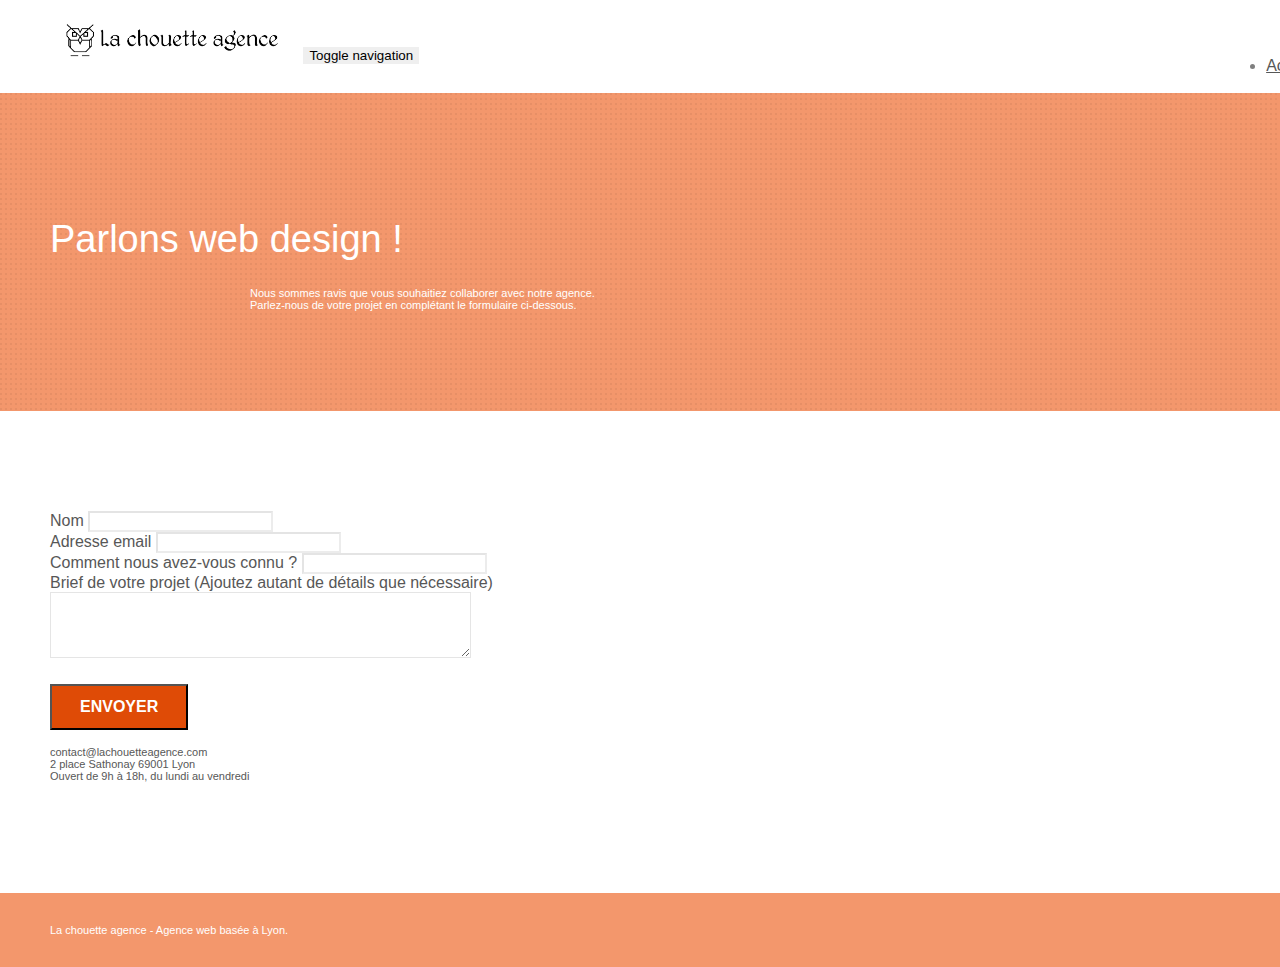
==== page2.html @ e0c1db42 "Page 2 - suppression du lien non crawlable" ====
<!doctype html>
<html lang="fr">
<head>
    <meta charset="utf-8">
    <meta name="keywords" content="">
    <meta name="description" content="">
    <meta name="viewport" content="width=device-width, initial-scale=1.0, viewport-fit=cover">
    <link rel="shortcut icon" type="image/png" href="favicon.jpg">
    
	<link rel="stylesheet" type="text/css" href="./css/bootstrap.min.css">
	<link rel="stylesheet" type="text/css" href="style.css">
	<link rel="stylesheet" type="text/css" href="./css/font-awesome.min.css">
	<link rel="stylesheet" type="text/css" href="./css/et-line.min.css">
	
    
	<script src="./js/jquery-2.1.0.min.js"></script>
	<script src="./js/bootstrap.min.js"></script>
	<script src="./js/blocs.min.js"></script>
	<script src="./js/jqBootstrapValidation.js"></script>
	<script src="./js/formHandler.js"></script>
    <title>page2</title>

    
<!-- Analytics -->
 
<!-- Analytics END -->
    
</head>
<body>
<!-- Principal conteneur -->
<div class="page-container">
    
<!-- bloc-0 -->
<div class="bloc bgc-white l-bloc " id="bloc-0">
	<div class="container bloc-sm">
		<nav class="navbar row">
			<div class="navbar-header">
				<a class="navbar-brand" href="index.html"><img src="img/la-chouette-agence.png" alt="atlanta web design logo" height="40" /></a>
				<button id="nav-toggle" type="button" class="ui-navbar-toggle navbar-toggle" data-toggle="collapse" data-target=".navbar-1">
					<span class="sr-only">Toggle navigation</span><span class="icon-bar"></span><span class="icon-bar"></span><span class="icon-bar"></span>
				</button>
			</div>
			<div class="collapse navbar-collapse navbar-1 special-dropdown-nav">
				<ul class="site-navigation nav navbar-nav">
					<li>
						<a href="index.html">Accueil</a>
					</li>
					<li>
					</li>
					<li>
						<a href="page2.html">page2 &gt;</a>
					</li>
				</ul>
			</div>
		</nav>
	</div>
</div>
<!-- bloc-0 END -->

<!-- bloc-6 -->
<div class="bloc bg-dots-bg bg-repeat bgc-atomic-tangerine d-bloc bloc-bg-texture texture-paper" id="bloc-6">
	<div class="container bloc-lg">
		<div class="row">
			<div class="col-sm-12">
				<h1 class="text-center hero-bloc-text tc-white">
					Parlons web design !
				</h1>
				<p class="text-center mg-lg tc-white tight-width-whitespace">
					Nous sommes ravis que vous souhaitiez collaborer avec notre agence.<br>
					Parlez-nous de votre projet en complétant le formulaire ci-dessous.
				</p>
			</div>
		</div>
	</div>
</div>
<!-- bloc-6 END -->

<!-- bloc-7 -->
<div class="bloc bgc-white l-bloc" id="bloc-7">
	<div class="container bloc-lg">
		<div class="row">
			<div class="col-sm-6">
				<form id="form_1" novalidate success-msg="Your message has been sent." fail-msg="Sorry it seems that our mail server is not responding, Sorry for the inconvenience!">
					<div class="form-group">
						<label>
							Nom
							<input id="name" class="form-control" required />
						</label>
					</div>
					<div class="form-group">
						<label>
							Adresse email
							<input id="email" class="form-control" type="email" required />
						</label>
					</div>
					<div class="form-group">
						<label>
							Comment nous avez-vous connu ?
							<input class="form-control" type="email" required id="input_504" />
						</label>
					</div>
					<div class="form-group">
						<label>
							Brief de votre projet (Ajoutez autant de détails que nécessaire)<br>
							<textarea id="message" class="form-control" rows="4" cols="50" required></textarea>
						</label>
					</div> 
					<button class="bloc-button btn btn-lg btn-block cta-hero btn-atomic-tangerine" type="submit">
						Envoyer
					</button>
				</form>
			</div>
			<div class="col-sm-6">
				<p>
					contact@lachouetteagence.com<br>2 place Sathonay 69001 Lyon<br>Ouvert de 9h à 18h, du lundi au vendredi<br>
				</p>
			</div>
		</div>
	</div>
</div>
<!-- bloc-7 END -->

<!-- Footer - bloc-8 -->
<div class="bloc bgc-atomic-tangerine d-bloc" id="bloc-8">
	<div class="container bloc-sm">
		<div class="row">
			<div class="col-sm-12">
				<p class="text-center white">
					La chouette agence - Agence web basée à Lyon.<br>
				</p>
				<div class="row row-no-gutters social">
					<div class="col-sm-3">
						<div class="text-center">
							<a class="social" href="index.html" aria-label="Twitter"><span class="fa fa-twitter icon-md"></span></a>
						</div>
					</div>
					<div class="col-sm-3">
						<div class="text-center">
							<a class="social" href="index.html" aria-label="Facebook"><span class="fa fa-facebook icon-md"></span></a>
						</div>
					</div>
					<div class="col-sm-3">
						<div class="text-center">
							<a class="social" href="index.html" aria-label="Dribble"><span class="fa fa-dribbble icon-md"></span></a>
						</div>
					</div>
					<div class="col-sm-3">
						<div class="text-center">
							<a class="social" href="index.html" aria-label="Instagram"><span class="fa fa-instagram icon-md"></span></a>
						</div>
					</div>
				</div>
			</div>
		</div>
	</div>
</div>
<!-- Footer - bloc-8 END -->

</div>
<!-- Principal conteneur END -->
    

</body>
</html>
---- style.css ----
body {
    margin: 0;
    padding: 0;
    background: #FFF;
    overflow-x: hidden;
    -webkit-font-smoothing: antialiased;
    -moz-osx-font-smoothing: grayscale;
}

a,
button {
    transition: all .3s ease-in-out;
    outline: none!important;
}

a:hover {
    text-decoration: none;
    cursor: pointer;
}

#page-loading-blocs-notifaction {
    position: fixed;
    top: 0;
    bottom: 0;
    width: 100%;
    z-index: 100000;
    background: #FFFFFF url("img/pageload-spinner.gif") no-repeat center center;
}

.bloc {
    width: 100%;
    clear: both;
    background: 50% 50% no-repeat;
    padding: 0 50px;
    -webkit-background-size: cover;
    -moz-background-size: cover;
    -o-background-size: cover;
    background-size: cover;
    position: relative;
}

.bloc .container {
    padding-left: 0;
    padding-right: 0;
}

.bloc-lg {
    padding: 100px 50px;
}

.bloc-md {
    padding: 50px;
}

.bloc-sm {
    padding: 20px 50px;
}

.bg-center,
.bg-l-edge,
.bg-r-edge,
.bg-t-edge,
.bg-b-edge,
.bg-tl-edge,
.bg-bl-edge,
.bg-tr-edge,
.bg-br-edge,
.bg-repeat {
    -webkit-background-size: auto!important;
    -moz-background-size: auto!important;
    -o-background-size: auto!important;
    background-size: auto!important;
}

.bg-repeat {
    background: repeat;
}

.bg-t-edge {
    background: top no-repeat;
}

.bloc-bg-texture::before {
    content: "";
    background-size: 2px 2px;
    position: absolute;
    top: 0;
    bottom: 0;
    left: 0;
    right: 0;
}

.b-parallax {
    background-attachment: fixed;
}

.d-bloc {
    color: rgba(255, 255, 255, .7);
}

.d-bloc button:hover {
    color: rgba(255, 255, 255, .9);
}

.d-bloc .icon-round,
.d-bloc .icon-square,
.d-bloc .icon-rounded,
.d-bloc .icon-semi-rounded-a,
.d-bloc .icon-semi-rounded-b {
    border-color: rgba(255, 255, 255, .9);
}

.d-bloc .divider-h span {
    border-color: rgba(255, 255, 255, .2);
}

.d-bloc .a-btn,
.d-bloc .navbar a,
.d-bloc .navbar-brand,
.d-bloc a .icon-sm,
.d-bloc a .icon-md,
.d-bloc a .icon-lg,
.d-bloc a .icon-xl,
.d-bloc h1 a,
.d-bloc h2 a,
.d-bloc h3 a,
.d-bloc h4 a,
.d-bloc h5 a,
.d-bloc h6 a,
.d-bloc p a {
    color: rgba(255, 255, 255, .6);
}

.d-bloc .a-btn:hover,
.d-bloc .navbar a:hover,
.d-bloc .navbar-brand:hover,
.d-bloc a:hover .icon-sm,
.d-bloc a:hover .icon-md,
.d-bloc a:hover .icon-lg,
.d-bloc a:hover .icon-xl,
.d-bloc h1 a:hover,
.d-bloc h2 a:hover,
.d-bloc h3 a:hover,
.d-bloc h4 a:hover,
.d-bloc h5 a:hover,
.d-bloc h6 a:hover,
.d-bloc p a:hover {
    color: rgba(255, 255, 255, 1);
}

.d-bloc .navbar-toggle .icon-bar {
    background: rgba(255, 255, 255, 1);
}

.d-bloc .btn-wire,
.d-bloc .btn-wire:hover {
    color: rgba(255, 255, 255, 1);
    border-color: rgba(255, 255, 255, 1);
}

.d-bloc .panel {
    color: rgba(0, 0, 0, .5);
}

.d-bloc .panel button:hover {
    color: rgba(0, 0, 0, .7);
}

.d-bloc .panel icon {
    border-color: rgba(0, 0, 0, .7);
}

.d-bloc .panel .divider-h span {
    border-color: rgba(0, 0, 0, .1);
}

.d-bloc .panel .a-btn {
    color: rgba(0, 0, 0, .6);
}

.d-bloc .panel .a-btn:hover {
    color: rgba(0, 0, 0, 1);
}

.d-bloc .panel .btn-wire,
.d-bloc .panel .btn-wire:hover {
    color: rgba(0, 0, 0, .7);
    border-color: rgba(0, 0, 0, .3);
}

.d-bloc .panel,
.l-bloc {
    color: rgba(0, 0, 0, .5);
}

.d-bloc .panel button:hover,
.l-bloc button:hover {
    color: rgba(0, 0, 0, .7);
}

.l-bloc .icon-round,
.l-bloc .icon-square,
.l-bloc .icon-rounded,
.l-bloc .icon-semi-rounded-a,
.l-bloc .icon-semi-rounded-b {
    border-color: rgba(0, 0, 0, .7);
}

.d-bloc .panel .divider-h span,
.l-bloc .divider-h span {
    border-color: rgba(0, 0, 0, .1);
}

.d-bloc .panel .a-btn,
.l-bloc .a-btn,
.l-bloc .navbar a,
.l-bloc .navbar-brand,
.l-bloc a .icon-sm,
.l-bloc a .icon-md,
.l-bloc a .icon-lg,
.l-bloc a .icon-xl,
.l-bloc h1 a,
.l-bloc h2 a,
.l-bloc h3 a,
.l-bloc h4 a,
.l-bloc h5 a,
.l-bloc h6 a,
.l-bloc p a {
    color: rgba(0, 0, 0, .6);
}

.d-bloc .panel .a-btn:hover,
.l-bloc .a-btn:hover,
.l-bloc .navbar a:hover,
.l-bloc .navbar-brand:hover,
.l-bloc a:hover .icon-sm,
.l-bloc a:hover .icon-md,
.l-bloc a:hover .icon-lg,
.l-bloc a:hover .icon-xl,
.l-bloc h1 a:hover,
.l-bloc h2 a:hover,
.l-bloc h3 a:hover,
.l-bloc h4 a:hover,
.l-bloc h5 a:hover,
.l-bloc h6 a:hover,
.l-bloc p a:hover {
    color: rgba(0, 0, 0, 1);
}

.l-bloc .navbar-toggle .icon-bar {
    color: rgba(0, 0, 0, .6);
}

.d-bloc .panel .btn-wire,
.d-bloc .panel .btn-wire:hover,
.l-bloc .btn-wire,
.l-bloc .btn-wire:hover {
    color: rgba(0, 0, 0, .7);
    border-color: rgba(0, 0, 0, .3);
}

.voffset {
    margin-top: 30px;
}

.voffset-lg {
    margin-top: 80px;
}

.row-no-gutters {
    margin-right: 0;
    margin-left: 0;
}

.row.row-no-gutters > [class^="col-"],
.row.row-no-gutters > [class*=" col-"] {
    padding-right: 0;
    padding-left: 0;
}

#bloc-1-hero h1 {
    font-size: 32px;
}

.navbar {
    margin-bottom: 0;
    z-index: 1;
}

.navbar-brand {
    height: auto;
    padding: 3px 15px;
    font-size: 25px;
    font-weight: normal;
    font-weight: 600;
    line-height: 44px;
}

.navbar-brand img {
    max-height: 200px;
    margin: 0 5px 0 0;
    display: inline;
}

.navbar-brand img[src$=svg] {
    min-width: 100px;
}

.nav-center .navbar-brand img {
    margin: 0;
}

.navbar .nav {
    padding-top: 2px;
    margin-right: -16px;
    float: right;
    z-index: 1;
}

.nav > li {
    float: left;
    margin-top: 4px;
    font-size: 16px;
}

.navbar-nav .open .dropdown-menu > li > a {
    text-align: inherit;
}

.nav > li a:hover,
.nav > li a:focus {
    background: transparent;
}

.navbar-toggle {
    margin: 10px 10px 0 0;
    border: 0px;
}

.navbar-toggle:hover {
    background: transparent!important;
}

.navbar-toggle .icon-bar {
    background-color: rgba(0, 0, 0, .5);
    width: 26px;
}

.nav-invert .navbar .nav {
    float: left;
}

.nav-invert .navbar-header,
.nav-invert .navbar-brand {
    float: right;
    position: relative;
    z-index: 2;
}

@media (min-width: 768px) {
    .site-navigation {
        position: absolute;
        top: 50%;
        right: 20px;
        transform: translate(0, -50%);
        -webkit-transform: translateY(-50%);
    }
    .nav > li .dropdown-menu a,
    .nav > li .dropdown-menu a:hover {
        color: #484848;
    }
    .nav-invert .site-navigation {
        left: 0;
        right: 0;
    }
    .nav-center {
        text-align: center;
    }
    .nav-center .navbar-header {
        width: 100%;
    }
    .nav-center .navbar-header,
    .nav-center .navbar-brand,
    .nav-center .nav > li {
        float: none;
        display: inline-block;
    }
    .nav-center .site-navigation {
        position: relative;
        width: 100%;
        right: 0;
        margin-right: 0px;
        margin-top: 20px;
    }
    .nav-center.mini-nav .navbar-toggle {
        float: none;
        margin: 10px auto 0;
    }
}

.nav > li > .dropdown a {
    background: none!important;
    display: block;
    padding: 14px 15px;
}

nav .caret {
    margin: 0 5px;
}

.dropdown-menu .dropdown-menu {
    top: -8px;
    left: 100%;
}

.dropdown-menu .dropmenu-flow-right {
    top: 100%;
    left: 0;
    margin-left: -1px;
    border-top-left-radius: 0;
    border-top-right-radius: 0;
}

.dropdown-menu .dropdown span {
    border: 4px solid black;
    border-top-color: transparent;
    border-right-color: transparent;
    border-bottom-color: transparent;
    margin: 6px -5px 0 0!important;
    float: right;
}

.mg-md {
    margin-top: 10px;
    margin-bottom: 20px;
}

.mg-lg {
    margin-top: 10px;
    margin-bottom: 40px;
}

.btn {
    margin: 0 5px 5px 0;
}

.btn.pull-right {
    margin: 0 0 5px 5px;
}

.btn-d,
.btn-d:hover,
.btn-d:focus {
    color: #FFF;
    background: rgba(0, 0, 0, .3);
}

button {
    outline: none!important;
}

.btn-rd {
    border-radius: 40px;
}

.btn-clean {
    border: 1px solid rgba(0, 0, 0, .08);
    border-bottom-color: rgba(0, 0, 0, .1);
    text-shadow: 0 1px 0 rgba(0, 0, 1, .1);
    box-shadow: 0 1px 3px rgba(0, 0, 1, .25), inset 0 1px 0 0 rgba(255, 255, 255, .15);
}

.icon-md {
    font-size: 30px!important;
}

.icon-lg {
    font-size: 60px!important;
}

.sm-shadow {
    text-shadow: 0 1px 2px rgba(0, 0, 0, .3);
}

.panel-sq,
.panel-sq .panel-heading,
.panel-sq .panel-footer {
    border-radius: 0;
}

.panel-rd {
    border-radius: 30px;
}

.panel-rd .panel-heading {
    border-radius: 29px 29px 0 0;
}

.panel-rd .panel-footer {
    border-radius: 0 0 29px 29px;
}

.form-control {
    border-color: rgba(0, 0, 0, .1);
    box-shadow: none;
}

.scrollToTop {
    width: 40px;
    height: 40px;
    position: fixed;
    bottom: 20px;
    right: 20px;
    opacity: 0;
    z-index: 500;
    transition: all .3s ease-in-out;
}

.scrollToTop span {
    margin-top: 6px;
}

.showScrollTop {
    font-size: 14px;
    opacity: 1;
}

a[data-lightbox] {
    position: relative;
    display: block;
    text-align: center;
}

a[data-lightbox]:hover::before {
    content: "+";
    font-family: "HelveticaNeue-Light", "Helvetica Neue Light", "Helvetica Neue", Helvetica, Arial;
    font-size: 32px;
    width: 50px;
    height: 50px;
    margin-left: -25px;
    border-radius: 50%;
    background: rgba(0, 0, 0, .6);
    color: #FFF;
    font-weight: 100;
    z-index: 1;
    position: absolute;
    top: 50%;
    transform: translateY(-50%);
    -webkit-transform: translateY(-50%);
}

a[data-lightbox]:hover img {
    opacity: 0.6;
    -webkit-animation-fill-mode: none;
    animation-fill-mode: none;
}

#lightbox-modal {
    display: flex;
    align-items: center;
}

#lightbox-modal .modal-dialog {
    width: 90%;
    max-width: 900px;
    margin: 0 auto 0;
}

#lightbox-modal .modal-dialog img {
    max-height: 90vh;
    margin: 0 auto;
}

.lightbox-caption {
    padding: 20px;
    color: #FFF;
    background: rgba(0, 0, 0, .5);
    position: absolute;
    left: 15px;
    right: 15px;
    bottom: 5px;
}

.close-lightbox {
    color: #FFF;
    font-size: 30px;
    position: absolute;
    top: 20px;
    right: 20px;
    z-index: 20;
    background: rgba(0, 0, 0, .5);
    border: none;
    line-height: 30px;
    padding: 0 9px 5px;
    opacity: 0.3;
}

.close-lightbox:hover,
.next-lightbox:hover,
.prev-lightbox:hover {
    opacity: 1.0;
    color: #FFF;
}

.next-lightbox,
.prev-lightbox {
    font-size: 20px;
    color: rgba(255, 255, 255, .9);
    background: rgba(0, 0, 0, .5);
    transition: all .2s ease-in-out;
    position: absolute;
    top: 45%;
    z-index: 1;
    opacity: 0.4;
}

.next-lightbox {
    padding: 6px 8px 1px 13px;
    right: 25px;
}

.prev-lightbox {
    padding: 6px 13px 1px 10px;
    left: 25px;
}

.snapshot-lb .modal-body {
    padding-bottom: 45px;
}

.snapshot-lb .lightbox-caption {
    padding: 0;
    color: rgba(0, 0, 0, .5);
    background: none;
}

h1,
h2,
h3,
h4,
h5,
h6,
p,
label,
.btn,
a {
    font-family: "helvetica";
    font-weight: 400;
    color: #575757!important;
}

.container {
    max-width: 1000px;
}

.hero-bloc-text {
    font-size: 38px;
}

.hero-bloc-text-sub {
    font-size: 36px;
}

.statement-bloc-text {
    line-height: 26px;
    font-style: italic;
    font-size: 20px;
    text-align: center;
    font-weight: lighter;
    max-width: 520px;
    margin: auto auto auto auto;
}

p {
    font-size: 11px;
}

.tight-width-whitespace {
    max-width: 600px;
    margin: auto auto auto auto;
}

.h1 {
    font-size: 20px;
    font-family: "Open Sans";
}

.cta-hero {
    margin-top: 22px;
    color: #FFFFFF!important;
    text-transform: uppercase;
    padding: 12px 28px 12px 28px;
    font-size: 16px;
    font-weight: 700;
}

.social {
    max-width: 400px;
    margin: auto auto auto auto;
}

h2 {
    font-size: 22px;
    line-height: 1.4em;
}

h3 {
    font-size: 15px;
    text-transform: uppercase;
    font-weight: 700;
    color: #333333!important;
}

.med-width-whitespace {
    max-width: 800px;
    margin: auto auto auto auto;
    box-shadow: 0px 0px 0px #000000;
}

h1 {
    color: #333333!important;
}

h4 {
    color: #333333!important;
}

.icons {
    margin-bottom: 14px;
    margin-top: 24px;
}

.white {
    color: #FFFFFF!important;
}

.portfolio-thumb {
    margin-bottom: 24px;
}

.portfolio-row {
    margin-bottom: 44px;
    margin-top: 50px;
}

.avatar {
    box-shadow: 0px 4px 9px rgba(0, 0, 0, 0.3);
}

.black-background {
    background-color: rgb(58 57 54 / 56%);
    padding: 40px 40px 40px 40px;
}

.bold-link {
    font-weight: 900;
    text-decoration: underline!important;
}

.bgc-white {
    background-color: #FFFFFF;
}

.bgc-dark-slate-blue {
    background-color: #364577;
}

.bgc-atomic-tangerine {
    background-color: #F3976C;
}

.tc-white {
    color: #FFFFFF!important;
}

.btn-atomic-tangerine {
    background: #df4b06;
    color: #FFFFFF!important;
}

.btn-atomic-tangerine:hover {
    background: #ff6a24!important;
    color: #FFFFFF!important;
}

.ltc-white {
    color: #FFFFFF!important;
}

.ltc-white:hover {
    color: #cccccc!important;
}

.ltc-atomic-tangerine {
    color: #F3976C!important;
}

.ltc-atomic-tangerine:hover {
    color: #c27956!important;
}

.icon-dark-slate-blue {
    color: #364577!important;
    border-color: #364577!important;
}

.bg-dots-bg {
    background-image: url("img/dots-bg.png");
}

.bg-lines-h2-bg {
    background-image: url("img/lines-h2-bg.png");
}

.bg-banniere {
    background-image: url("img/la-chouette-agence-banniere.jpg");
}

.bg-presentation {
    background-image: url("img/image-de-presentation.jpeg");
}

@media (max-width: 1024px) {
    .bloc {
        padding-left: 20px;
        padding-right: 20px;
    }
    .bloc.full-width-bloc,
    .bloc-tile-2.full-width-bloc .container,
    .bloc-tile-3.full-width-bloc .container,
    .bloc-tile-4.full-width-bloc .container {
        padding-left: 0;
        padding-right: 0;
    }
}

@media (max-width: 992px) and (min-width: 768px) {
    .navbar .nav {
        max-width: 80%
    }
    .nav-center.navbar .nav {
        max-width: 100%
    }
}

@media only screen and (min-device-width: 768px) and (max-device-width: 1024px) and (orientation: landscape) {
    .b-parallax {
        background-attachment: scroll;
    }
}

@media only screen and (min-device-width: 1024px) and (max-device-width: 1366px) and (-webkit-min-device-pixel-ratio: 1.5) {
    .b-parallax {
        background-attachment: scroll;
    }
}

@media (max-width: 991px) {
    .container {
        width: 100%;
    }
    .b-parallax {
        background-attachment: scroll;
    }
    .page-container,
    #hero-bloc {
        overflow-x: hidden;
        position: relative;
    }
    .bloc {
        padding-left: constant(safe-area-inset-left);
        padding-right: constant(safe-area-inset-right);
    }
    .bloc-group,
    .bloc-group .bloc {
        display: block;
        width: 100%;
    }
    .bloc-fill-screen .fill-bloc-top-edge,
    .bloc-fill-screen .fill-bloc-bottom-edge {
        padding: 0 20px;
        padding-left: constant(safe-area-inset-left);
        padding-right: constant(safe-area-inset-right);
    }
}

@media (max-width: 767px) {
    .page-container {
        overflow-x: hidden;
        position: relative;
    }
    h1,
    h2,
    h3,
    h4,
    h5,
    h6,
    p,
    #disqus_thread {
        padding-left: 10px!important;
        padding-right: 10px!important;
    }
    .b-parallax {
        background-attachment: scroll;
    }
    .navbar .nav {
        padding-top: 0;
        border-top: 1px solid rgba(0, 0, 0, .2);
        float: none!important;
    }
    .navbar.row {
        margin-left: 0;
        margin-right: 0;
    }
    .site-navigation {
        position: inherit;
        transform: none;
        -webkit-transform: none;
        -ms-transform: none;
    }
    .nav > li {
        margin-top: 0;
        border-bottom: 1px solid rgba(0, 0, 0, .1);
        background: rgba(0, 0, 0, .05);
        text-align: left;
        padding-left: 15px;
        width: 100%;
    }
    .nav > li:hover {
        background: rgba(0, 0, 0, .08);
    }
    .dropdown .dropdown a .caret {
        float: none;
        margin: 5px 0 0 10px!important;
        border: 4px solid black;
        border-bottom-color: transparent;
        border-right-color: transparent;
        border-left-color: transparent;
    }
    #hero-bloc .navbar .nav {
        background: rgba(0, 0, 0, .8);
    }
    #hero-bloc .navbar .nav a {
        color: rgba(255, 255, 255, .6);
    }
    .hero {
        padding: 50px 0;
    }
    .hero-nav {
        left: -1px;
        right: -1px;
    }
    .navbar-collapse {
        padding: 0;
        overflow-x: hidden;
        -webkit-box-shadow: none;
        box-shadow: none;
    }
    .navbar-brand img {
        max-height: 40px;
        width: auto;
    }
    .nav-invert .navbar-header {
        float: none;
        width: 100%;
    }
    .nav-invert .navbar-toggle {
        float: left;
        margin-left: 10px;
    }
    .bloc {
        padding-left: 0;
        padding-right: 0;
    }
    .bloc-xxl,
    .bloc-xl,
    .bloc-lg {
        padding: 40px 0;
    }
    .bloc-sm,
    .bloc-md {
        padding-left: 0;
        padding-right: 0;
    }
    .bloc-tile-2 .container,
    .bloc-tile-3 .container,
    .bloc-tile-4 .container,
    .bloc-fill-screen .fill-bloc-top-edge,
    .bloc-fill-screen .fill-bloc-bottom-edge {
        padding-left: 0;
        padding-right: 0;
    }
    .a-block {
        padding: 0 10px;
    }
    .btn-dwn {
        display: none;
    }
    .voffset {
        margin-top: 5px;
    }
    .voffset-md {
        margin-top: 20px;
    }
    .voffset-lg {
        margin-top: 30px;
    }
    form {
        padding: 5px;
    }
    .close-lightbox {
        display: inline-block;
    }
    .blocsapp-device-iphone5 {
        background-size: 216px 425px;
        padding-top: 60px;
        width: 216px;
        height: 425px;
    }
    .blocsapp-device-iphone5 img {
        width: 180px;
        height: 320px;
    }
}

@media (max-width: 400px) {
    .bloc {
        padding-left: 0;
        padding-right: 0;
    }
}

@media (max-width: 767px) {
    .bloc-mob-center-text {
        text-align: center;
    }
}
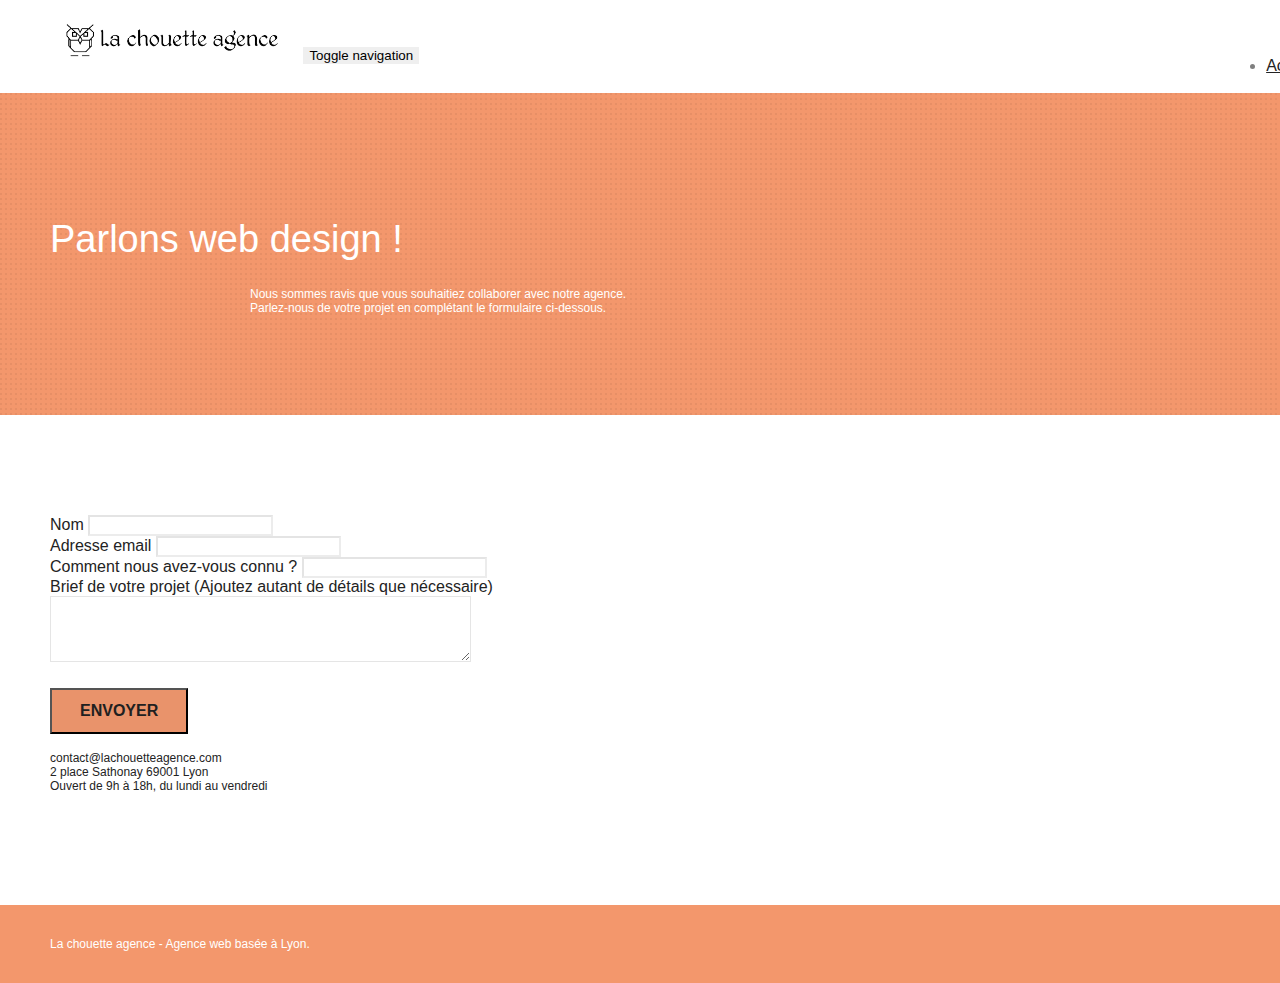
==== commit 49cb5567: "Page 2 optimisation image" ====
--- a/page2.html
+++ b/page2.html
@@ -3,7 +3,7 @@
 <head>
     <meta charset="utf-8">
     <meta name="keywords" content="">
-    <meta name="description" content="">
+    <meta name="description" content="Nous sommes ravis que vous souhaitiez collaborer avec notre agence. Parlez-nous de votre projet en complétant le formulaire ci-dessous.">
     <meta name="viewport" content="width=device-width, initial-scale=1.0, viewport-fit=cover">
     <link rel="shortcut icon" type="image/png" href="favicon.jpg">
     
@@ -35,7 +35,7 @@
 	<div class="container bloc-sm">
 		<nav class="navbar row">
 			<div class="navbar-header">
-				<a class="navbar-brand" href="index.html"><img src="img/la-chouette-agence.png" alt="atlanta web design logo" height="40" /></a>
+				<a class="navbar-brand" href="index.html"><img src="img/la-chouette-agence.webp" alt="atlanta web design logo" height="40" /></a>
 				<button id="nav-toggle" type="button" class="ui-navbar-toggle navbar-toggle" data-toggle="collapse" data-target=".navbar-1">
 					<span class="sr-only">Toggle navigation</span><span class="icon-bar"></span><span class="icon-bar"></span><span class="icon-bar"></span>
 				</button>
--- a/style.css
+++ b/style.css
@@ -646,7 +646,7 @@
 a {
     font-family: "helvetica";
     font-weight: 400;
-    color: #575757!important;
+    color: #232323!important;
 }
 
 .container {
@@ -672,7 +672,7 @@
 }
 
 p {
-    font-size: 11px;
+    font-size: 12px;
 }
 
 .tight-width-whitespace {
@@ -774,8 +774,8 @@
 }
 
 .btn-atomic-tangerine {
-    background: #df4b06;
-    color: #FFFFFF!important;
+    background: #e9936b;
+    color: #202020!important;
 }
 
 .btn-atomic-tangerine:hover {
@@ -813,11 +813,11 @@
 }
 
 .bg-banniere {
-    background-image: url("img/la-chouette-agence-banniere.jpg");
+    background-image: url("img/la-chouette-agence-banniere.webp");
 }
 
 .bg-presentation {
-    background-image: url("img/image-de-presentation.jpeg");
+    background-image: url("img/image-de-presentation.webp");
 }
 
 @media (max-width: 1024px) {
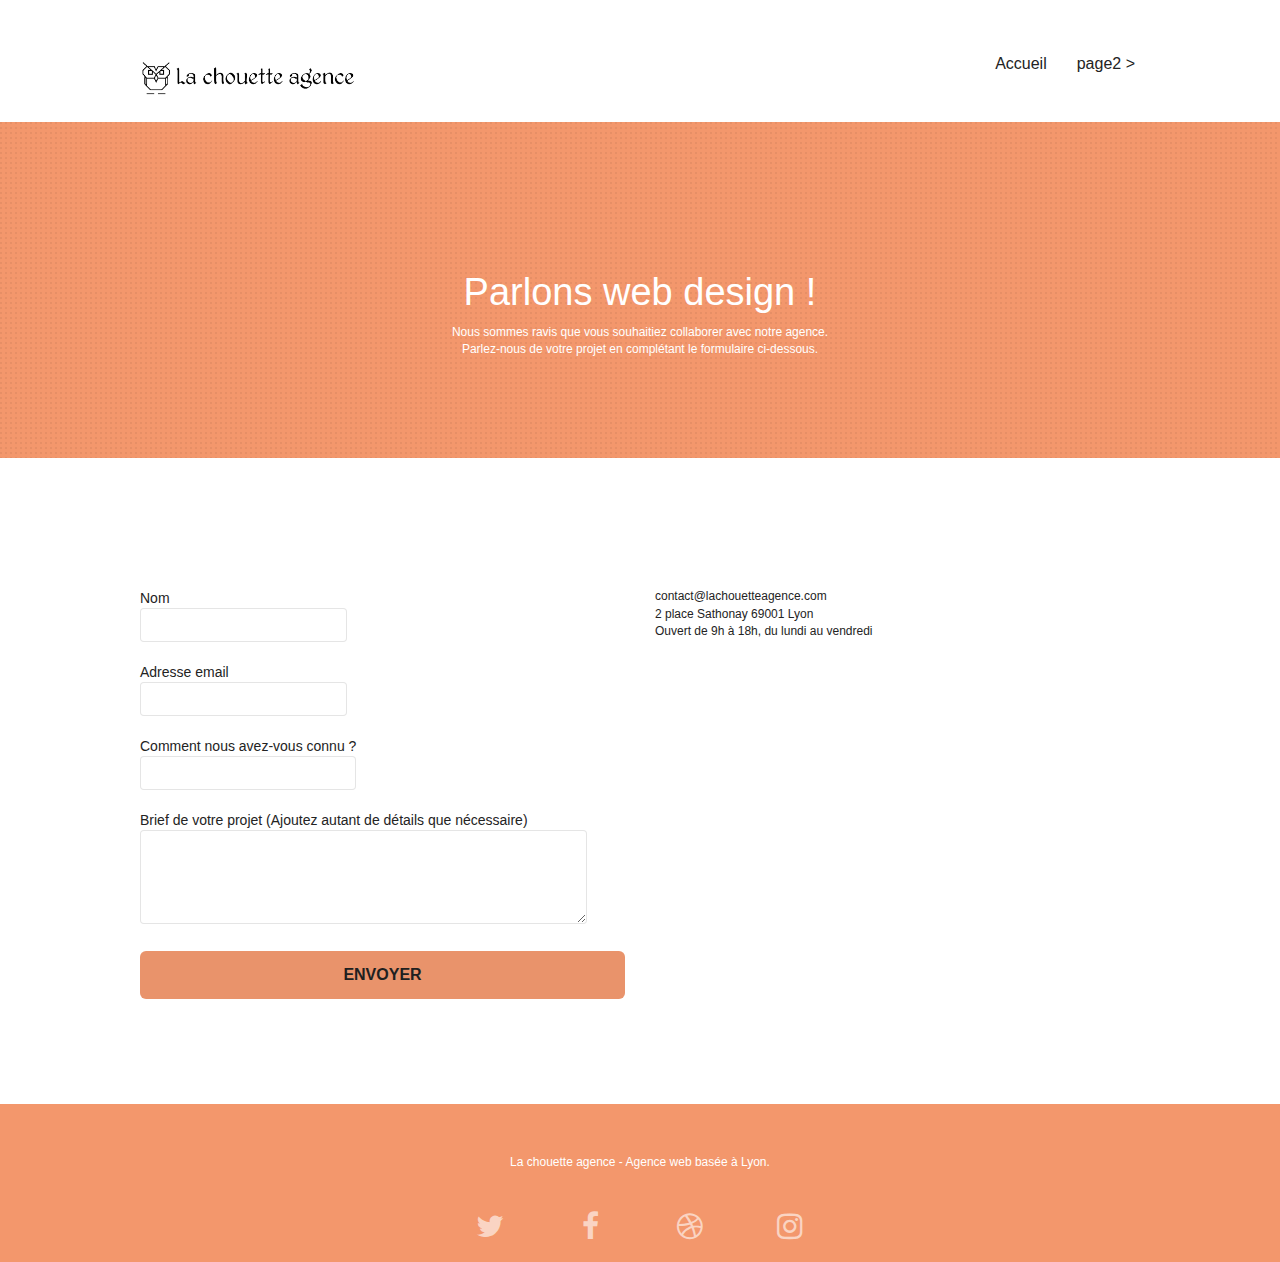
==== commit 6f40507e: "fixed url for js & css resources" ====
--- a/page2.html
+++ b/page2.html
@@ -2,23 +2,22 @@
 <html lang="fr">
 <head>
     <meta charset="utf-8">
-    <meta name="keywords" content="">
     <meta name="description" content="Nous sommes ravis que vous souhaitiez collaborer avec notre agence. Parlez-nous de votre projet en complétant le formulaire ci-dessous.">
     <meta name="viewport" content="width=device-width, initial-scale=1.0, viewport-fit=cover">
     <link rel="shortcut icon" type="image/png" href="favicon.jpg">
     
-	<link rel="stylesheet" type="text/css" href="./css/bootstrap.min.css">
+	<link rel="stylesheet" type="text/css" href="./css/bootstrap.css">
 	<link rel="stylesheet" type="text/css" href="style.css">
-	<link rel="stylesheet" type="text/css" href="./css/font-awesome.min.css">
-	<link rel="stylesheet" type="text/css" href="./css/et-line.min.css">
+	<link rel="stylesheet" type="text/css" href="./css/font-awesome.css">
+	<link rel="stylesheet" type="text/css" href="./css/et-line.css">
 	
     
-	<script src="./js/jquery-2.1.0.min.js"></script>
-	<script src="./js/bootstrap.min.js"></script>
-	<script src="./js/blocs.min.js"></script>
+	<script src="./js/jquery-2.1.0.js"></script>
+	<script src="./js/bootstrap.js"></script>
+	<script src="./js/blocs.js"></script>
 	<script src="./js/jqBootstrapValidation.js"></script>
 	<script src="./js/formHandler.js"></script>
-    <title>page2</title>
+    <title>Contact</title>
 
     
 <!-- Analytics -->
--- a/css/et-line.css
+++ b/css/et-line.css
@@ -0,0 +1,519 @@
+@font-face {
+    font-family: et-line;
+    src: url(../fonts/et-line.eot);
+    src: url(../fonts/et-line.eot?#iefix) format('embedded-opentype'), url(../fonts/et-line.woff) format('woff'), url(../fonts/et-line.ttf) format('truetype'), url(../fonts/et-line.svg#et-line) format('svg');
+    font-weight: 400;
+    font-style: normal
+}
+
+.et-icon-adjustments,
+.et-icon-alarmclock,
+.et-icon-anchor,
+.et-icon-aperture,
+.et-icon-attachment,
+.et-icon-bargraph,
+.et-icon-basket,
+.et-icon-beaker,
+.et-icon-bike,
+.et-icon-book-open,
+.et-icon-briefcase,
+.et-icon-browser,
+.et-icon-calendar,
+.et-icon-camera,
+.et-icon-caution,
+.et-icon-chat,
+.et-icon-circle-compass,
+.et-icon-clipboard,
+.et-icon-clock,
+.et-icon-cloud,
+.et-icon-compass,
+.et-icon-desktop,
+.et-icon-dial,
+.et-icon-document,
+.et-icon-documents,
+.et-icon-download,
+.et-icon-dribbble,
+.et-icon-edit,
+.et-icon-envelope,
+.et-icon-expand,
+.et-icon-facebook,
+.et-icon-flag,
+.et-icon-focus,
+.et-icon-gears,
+.et-icon-genius,
+.et-icon-gift,
+.et-icon-global,
+.et-icon-globe,
+.et-icon-googleplus,
+.et-icon-grid,
+.et-icon-happy,
+.et-icon-hazardous,
+.et-icon-heart,
+.et-icon-hotairballoon,
+.et-icon-hourglass,
+.et-icon-key,
+.et-icon-laptop,
+.et-icon-layers,
+.et-icon-lifesaver,
+.et-icon-lightbulb,
+.et-icon-linegraph,
+.et-icon-linkedin,
+.et-icon-lock,
+.et-icon-magnifying-glass,
+.et-icon-map,
+.et-icon-map-pin,
+.et-icon-megaphone,
+.et-icon-mic,
+.et-icon-mobile,
+.et-icon-newspaper,
+.et-icon-notebook,
+.et-icon-paintbrush,
+.et-icon-paperclip,
+.et-icon-pencil,
+.et-icon-phone,
+.et-icon-picture,
+.et-icon-pictures,
+.et-icon-piechart,
+.et-icon-presentation,
+.et-icon-pricetags,
+.et-icon-printer,
+.et-icon-profile-female,
+.et-icon-profile-male,
+.et-icon-puzzle,
+.et-icon-quote,
+.et-icon-recycle,
+.et-icon-refresh,
+.et-icon-ribbon,
+.et-icon-rss,
+.et-icon-sad,
+.et-icon-scissors,
+.et-icon-scope,
+.et-icon-search,
+.et-icon-shield,
+.et-icon-speedometer,
+.et-icon-strategy,
+.et-icon-streetsign,
+.et-icon-tablet,
+.et-icon-target,
+.et-icon-telescope,
+.et-icon-toolbox,
+.et-icon-tools,
+.et-icon-tools-2,
+.et-icon-trophy,
+.et-icon-tumblr,
+.et-icon-twitter,
+.et-icon-upload,
+.et-icon-video,
+.et-icon-wallet,
+.et-icon-wine {
+    font-family: et-line;
+    speak: none;
+    font-style: normal;
+    font-weight: 400;
+    font-variant: normal;
+    text-transform: none;
+    line-height: 1;
+    -webkit-font-smoothing: antialiased;
+    -moz-osx-font-smoothing: grayscale;
+    display: inline-block
+}
+
+.et-icon-mobile:before {
+    content: "\e000"
+}
+
+.et-icon-laptop:before {
+    content: "\e001"
+}
+
+.et-icon-desktop:before {
+    content: "\e002"
+}
+
+.et-icon-tablet:before {
+    content: "\e003"
+}
+
+.et-icon-phone:before {
+    content: "\e004"
+}
+
+.et-icon-document:before {
+    content: "\e005"
+}
+
+.et-icon-documents:before {
+    content: "\e006"
+}
+
+.et-icon-search:before {
+    content: "\e007"
+}
+
+.et-icon-clipboard:before {
+    content: "\e008"
+}
+
+.et-icon-newspaper:before {
+    content: "\e009"
+}
+
+.et-icon-notebook:before {
+    content: "\e00a"
+}
+
+.et-icon-book-open:before {
+    content: "\e00b"
+}
+
+.et-icon-browser:before {
+    content: "\e00c"
+}
+
+.et-icon-calendar:before {
+    content: "\e00d"
+}
+
+.et-icon-presentation:before {
+    content: "\e00e"
+}
+
+.et-icon-picture:before {
+    content: "\e00f"
+}
+
+.et-icon-pictures:before {
+    content: "\e010"
+}
+
+.et-icon-video:before {
+    content: "\e011"
+}
+
+.et-icon-camera:before {
+    content: "\e012"
+}
+
+.et-icon-printer:before {
+    content: "\e013"
+}
+
+.et-icon-toolbox:before {
+    content: "\e014"
+}
+
+.et-icon-briefcase:before {
+    content: "\e015"
+}
+
+.et-icon-wallet:before {
+    content: "\e016"
+}
+
+.et-icon-gift:before {
+    content: "\e017"
+}
+
+.et-icon-bargraph:before {
+    content: "\e018"
+}
+
+.et-icon-grid:before {
+    content: "\e019"
+}
+
+.et-icon-expand:before {
+    content: "\e01a"
+}
+
+.et-icon-focus:before {
+    content: "\e01b"
+}
+
+.et-icon-edit:before {
+    content: "\e01c"
+}
+
+.et-icon-adjustments:before {
+    content: "\e01d"
+}
+
+.et-icon-ribbon:before {
+    content: "\e01e"
+}
+
+.et-icon-hourglass:before {
+    content: "\e01f"
+}
+
+.et-icon-lock:before {
+    content: "\e020"
+}
+
+.et-icon-megaphone:before {
+    content: "\e021"
+}
+
+.et-icon-shield:before {
+    content: "\e022"
+}
+
+.et-icon-trophy:before {
+    content: "\e023"
+}
+
+.et-icon-flag:before {
+    content: "\e024"
+}
+
+.et-icon-map:before {
+    content: "\e025"
+}
+
+.et-icon-puzzle:before {
+    content: "\e026"
+}
+
+.et-icon-basket:before {
+    content: "\e027"
+}
+
+.et-icon-envelope:before {
+    content: "\e028"
+}
+
+.et-icon-streetsign:before {
+    content: "\e029"
+}
+
+.et-icon-telescope:before {
+    content: "\e02a"
+}
+
+.et-icon-gears:before {
+    content: "\e02b"
+}
+
+.et-icon-key:before {
+    content: "\e02c"
+}
+
+.et-icon-paperclip:before {
+    content: "\e02d"
+}
+
+.et-icon-attachment:before {
+    content: "\e02e"
+}
+
+.et-icon-pricetags:before {
+    content: "\e02f"
+}
+
+.et-icon-lightbulb:before {
+    content: "\e030"
+}
+
+.et-icon-layers:before {
+    content: "\e031"
+}
+
+.et-icon-pencil:before {
+    content: "\e032"
+}
+
+.et-icon-tools:before {
+    content: "\e033"
+}
+
+.et-icon-tools-2:before {
+    content: "\e034"
+}
+
+.et-icon-scissors:before {
+    content: "\e035"
+}
+
+.et-icon-paintbrush:before {
+    content: "\e036"
+}
+
+.et-icon-magnifying-glass:before {
+    content: "\e037"
+}
+
+.et-icon-circle-compass:before {
+    content: "\e038"
+}
+
+.et-icon-linegraph:before {
+    content: "\e039"
+}
+
+.et-icon-mic:before {
+    content: "\e03a"
+}
+
+.et-icon-strategy:before {
+    content: "\e03b"
+}
+
+.et-icon-beaker:before {
+    content: "\e03c"
+}
+
+.et-icon-caution:before {
+    content: "\e03d"
+}
+
+.et-icon-recycle:before {
+    content: "\e03e"
+}
+
+.et-icon-anchor:before {
+    content: "\e03f"
+}
+
+.et-icon-profile-male:before {
+    content: "\e040"
+}
+
+.et-icon-profile-female:before {
+    content: "\e041"
+}
+
+.et-icon-bike:before {
+    content: "\e042"
+}
+
+.et-icon-wine:before {
+    content: "\e043"
+}
+
+.et-icon-hotairballoon:before {
+    content: "\e044"
+}
+
+.et-icon-globe:before {
+    content: "\e045"
+}
+
+.et-icon-genius:before {
+    content: "\e046"
+}
+
+.et-icon-map-pin:before {
+    content: "\e047"
+}
+
+.et-icon-dial:before {
+    content: "\e048"
+}
+
+.et-icon-chat:before {
+    content: "\e049"
+}
+
+.et-icon-heart:before {
+    content: "\e04a"
+}
+
+.et-icon-cloud:before {
+    content: "\e04b"
+}
+
+.et-icon-upload:before {
+    content: "\e04c"
+}
+
+.et-icon-download:before {
+    content: "\e04d"
+}
+
+.et-icon-target:before {
+    content: "\e04e"
+}
+
+.et-icon-hazardous:before {
+    content: "\e04f"
+}
+
+.et-icon-piechart:before {
+    content: "\e050"
+}
+
+.et-icon-speedometer:before {
+    content: "\e051"
+}
+
+.et-icon-global:before {
+    content: "\e052"
+}
+
+.et-icon-compass:before {
+    content: "\e053"
+}
+
+.et-icon-lifesaver:before {
+    content: "\e054"
+}
+
+.et-icon-clock:before {
+    content: "\e055"
+}
+
+.et-icon-aperture:before {
+    content: "\e056"
+}
+
+.et-icon-quote:before {
+    content: "\e057"
+}
+
+.et-icon-scope:before {
+    content: "\e058"
+}
+
+.et-icon-alarmclock:before {
+    content: "\e059"
+}
+
+.et-icon-refresh:before {
+    content: "\e05a"
+}
+
+.et-icon-happy:before {
+    content: "\e05b"
+}
+
+.et-icon-sad:before {
+    content: "\e05c"
+}
+
+.et-icon-facebook:before {
+    content: "\e05d"
+}
+
+.et-icon-twitter:before {
+    content: "\e05e"
+}
+
+.et-icon-googleplus:before {
+    content: "\e05f"
+}
+
+.et-icon-rss:before {
+    content: "\e060"
+}
+
+.et-icon-tumblr:before {
+    content: "\e061"
+}
+
+.et-icon-linkedin:before {
+    content: "\e062"
+}
+
+.et-icon-dribbble:before {
+    content: "\e063"
+}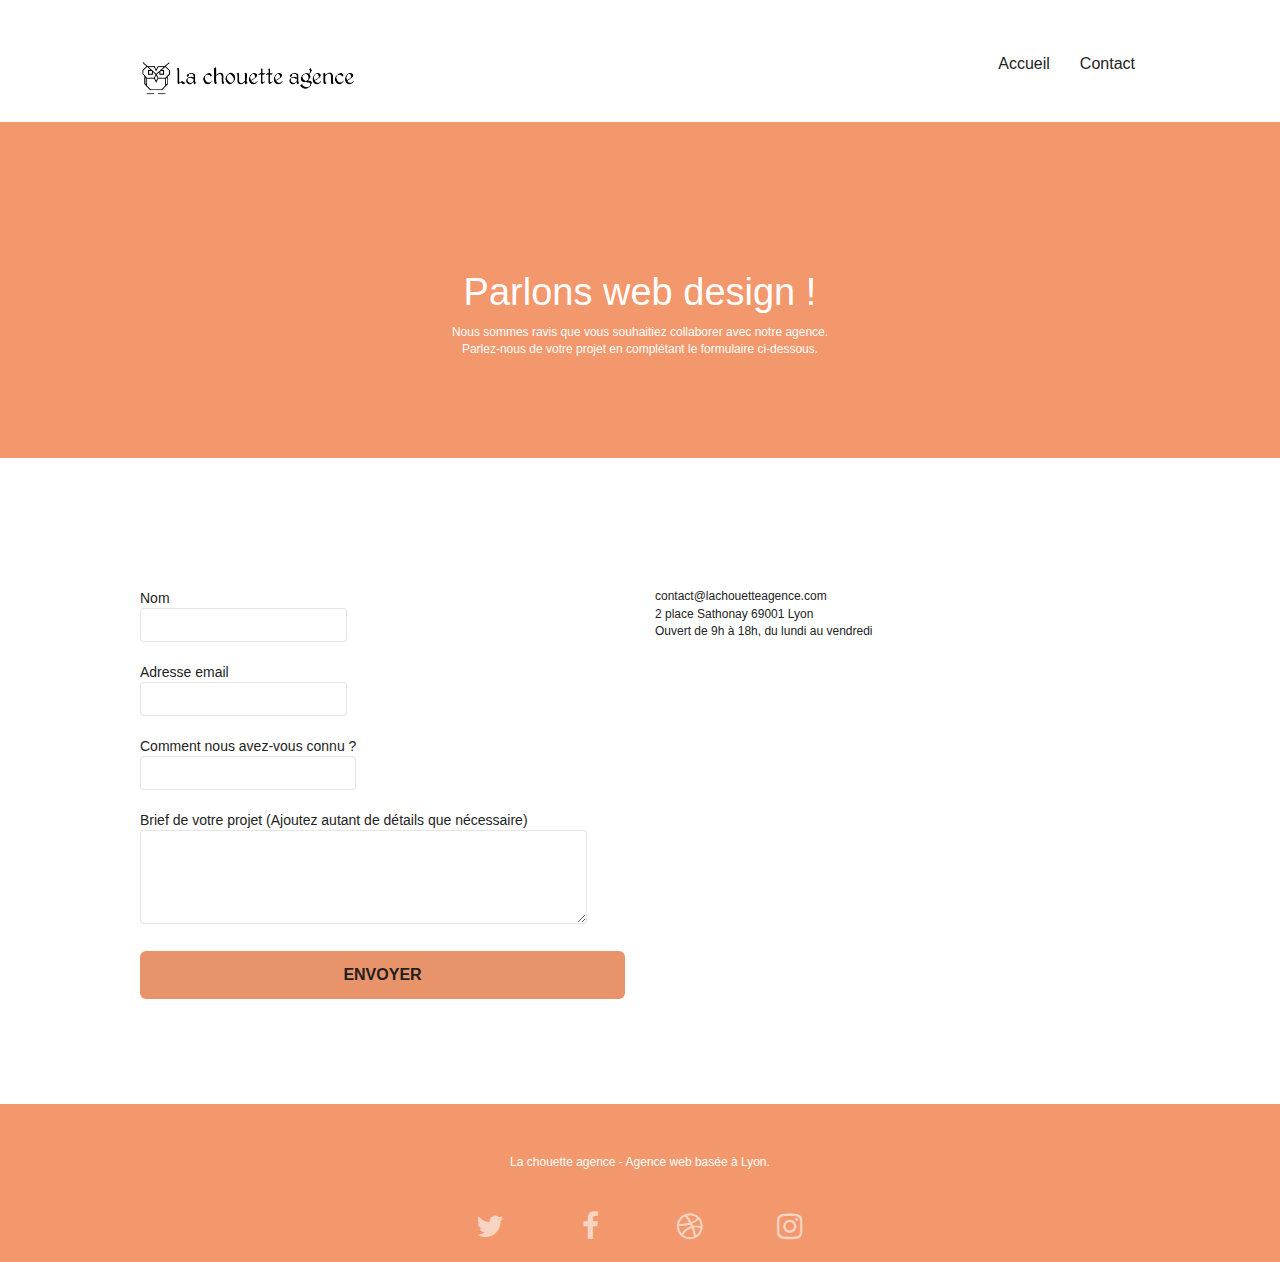
==== commit 7238a748: "bg-dots background banner deleted to improve contrast" ====
--- a/page2.html
+++ b/page2.html
@@ -47,7 +47,7 @@
 					<li>
 					</li>
 					<li>
-						<a href="page2.html">page2 &gt;</a>
+						<a href="page2.html">Contact</a>
 					</li>
 				</ul>
 			</div>
@@ -57,7 +57,7 @@
 <!-- bloc-0 END -->
 
 <!-- bloc-6 -->
-<div class="bloc bg-dots-bg bg-repeat bgc-atomic-tangerine d-bloc bloc-bg-texture texture-paper" id="bloc-6">
+<div class="bloc bg-repeat bgc-atomic-tangerine d-bloc bloc-bg-texture texture-paper" id="bloc-6">
 	<div class="container bloc-lg">
 		<div class="row">
 			<div class="col-sm-12">
--- a/style.css
+++ b/style.css
@@ -804,10 +804,6 @@
     border-color: #364577!important;
 }
 
-.bg-dots-bg {
-    background-image: url("img/dots-bg.png");
-}
-
 .bg-lines-h2-bg {
     background-image: url("img/lines-h2-bg.png");
 }
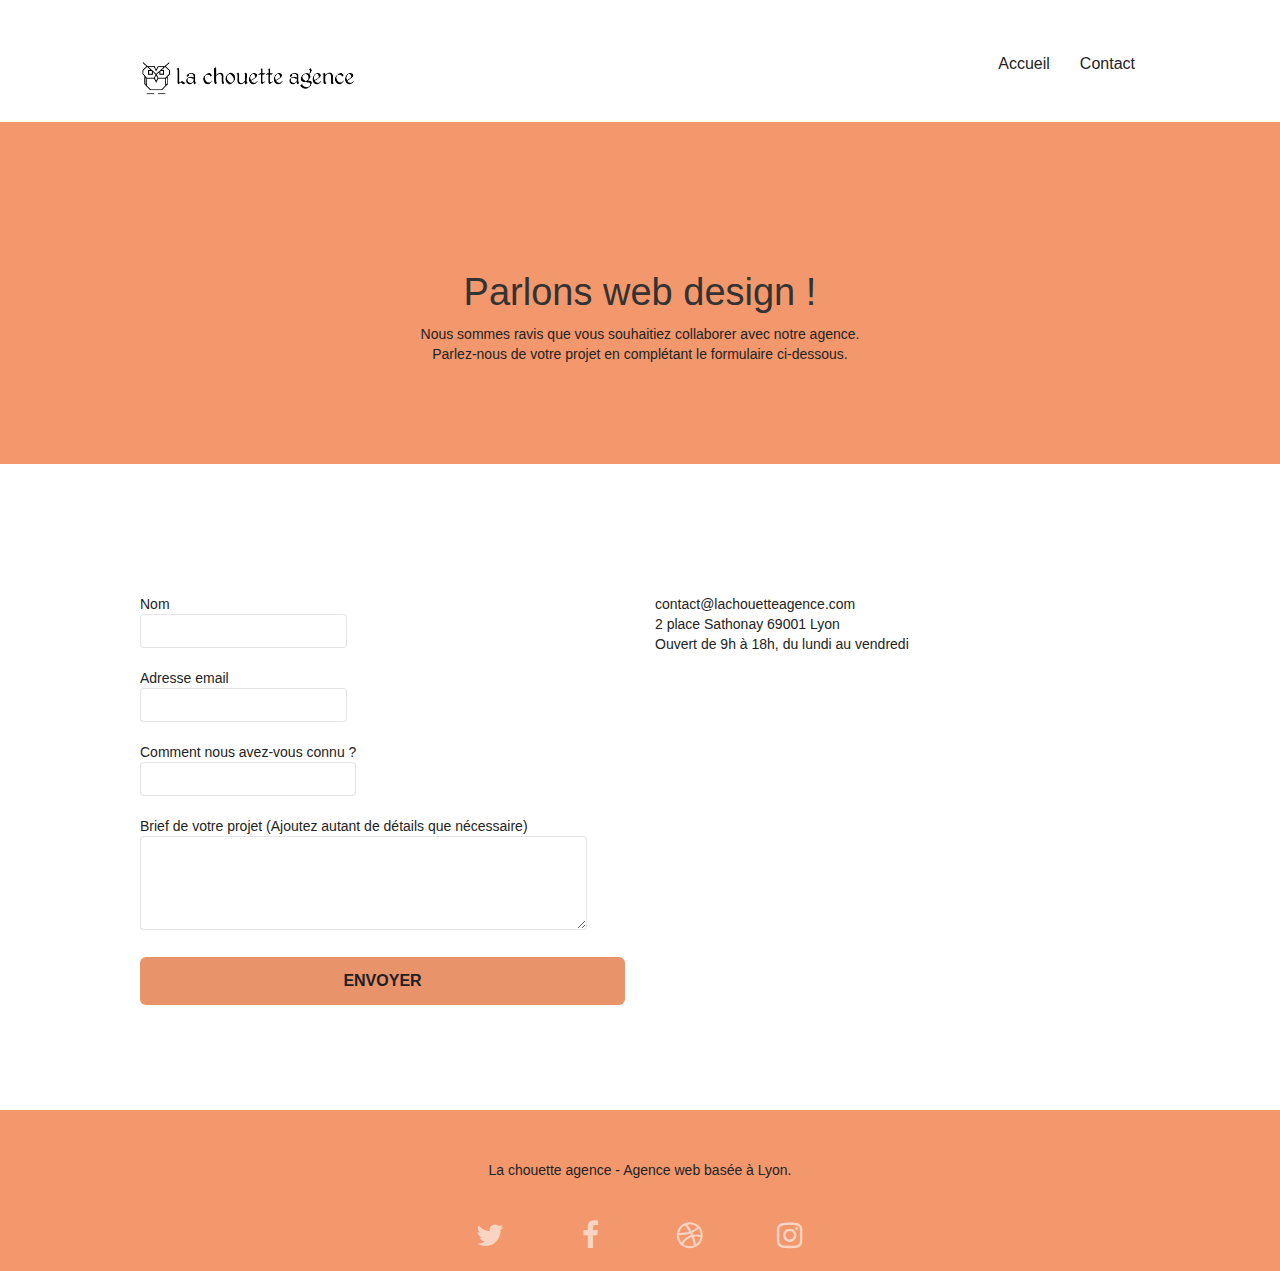
==== commit 6e737193: "increased contrast ratio of headings typo on both pages" ====
--- a/page2.html
+++ b/page2.html
@@ -61,10 +61,10 @@
 	<div class="container bloc-lg">
 		<div class="row">
 			<div class="col-sm-12">
-				<h1 class="text-center hero-bloc-text tc-white">
+				<h1 class="text-center hero-bloc-text">
 					Parlons web design !
 				</h1>
-				<p class="text-center mg-lg tc-white tight-width-whitespace">
+				<p class="text-center mg-lg tight-width-whitespace">
 					Nous sommes ravis que vous souhaitiez collaborer avec notre agence.<br>
 					Parlez-nous de votre projet en complétant le formulaire ci-dessous.
 				</p>
@@ -124,7 +124,7 @@
 	<div class="container bloc-sm">
 		<div class="row">
 			<div class="col-sm-12">
-				<p class="text-center white">
+				<p class="text-center">
 					La chouette agence - Agence web basée à Lyon.<br>
 				</p>
 				<div class="row row-no-gutters social">
--- a/style.css
+++ b/style.css
@@ -672,7 +672,7 @@
 }
 
 p {
-    font-size: 12px;
+    font-size: 14px;
 }
 
 .tight-width-whitespace {
@@ -723,6 +723,7 @@
 
 h4 {
     color: #333333!important;
+    line-height: 3rem;
 }
 
 .icons {
@@ -802,10 +803,6 @@
 .icon-dark-slate-blue {
     color: #364577!important;
     border-color: #364577!important;
-}
-
-.bg-lines-h2-bg {
-    background-image: url("img/lines-h2-bg.png");
 }
 
 .bg-banniere {
